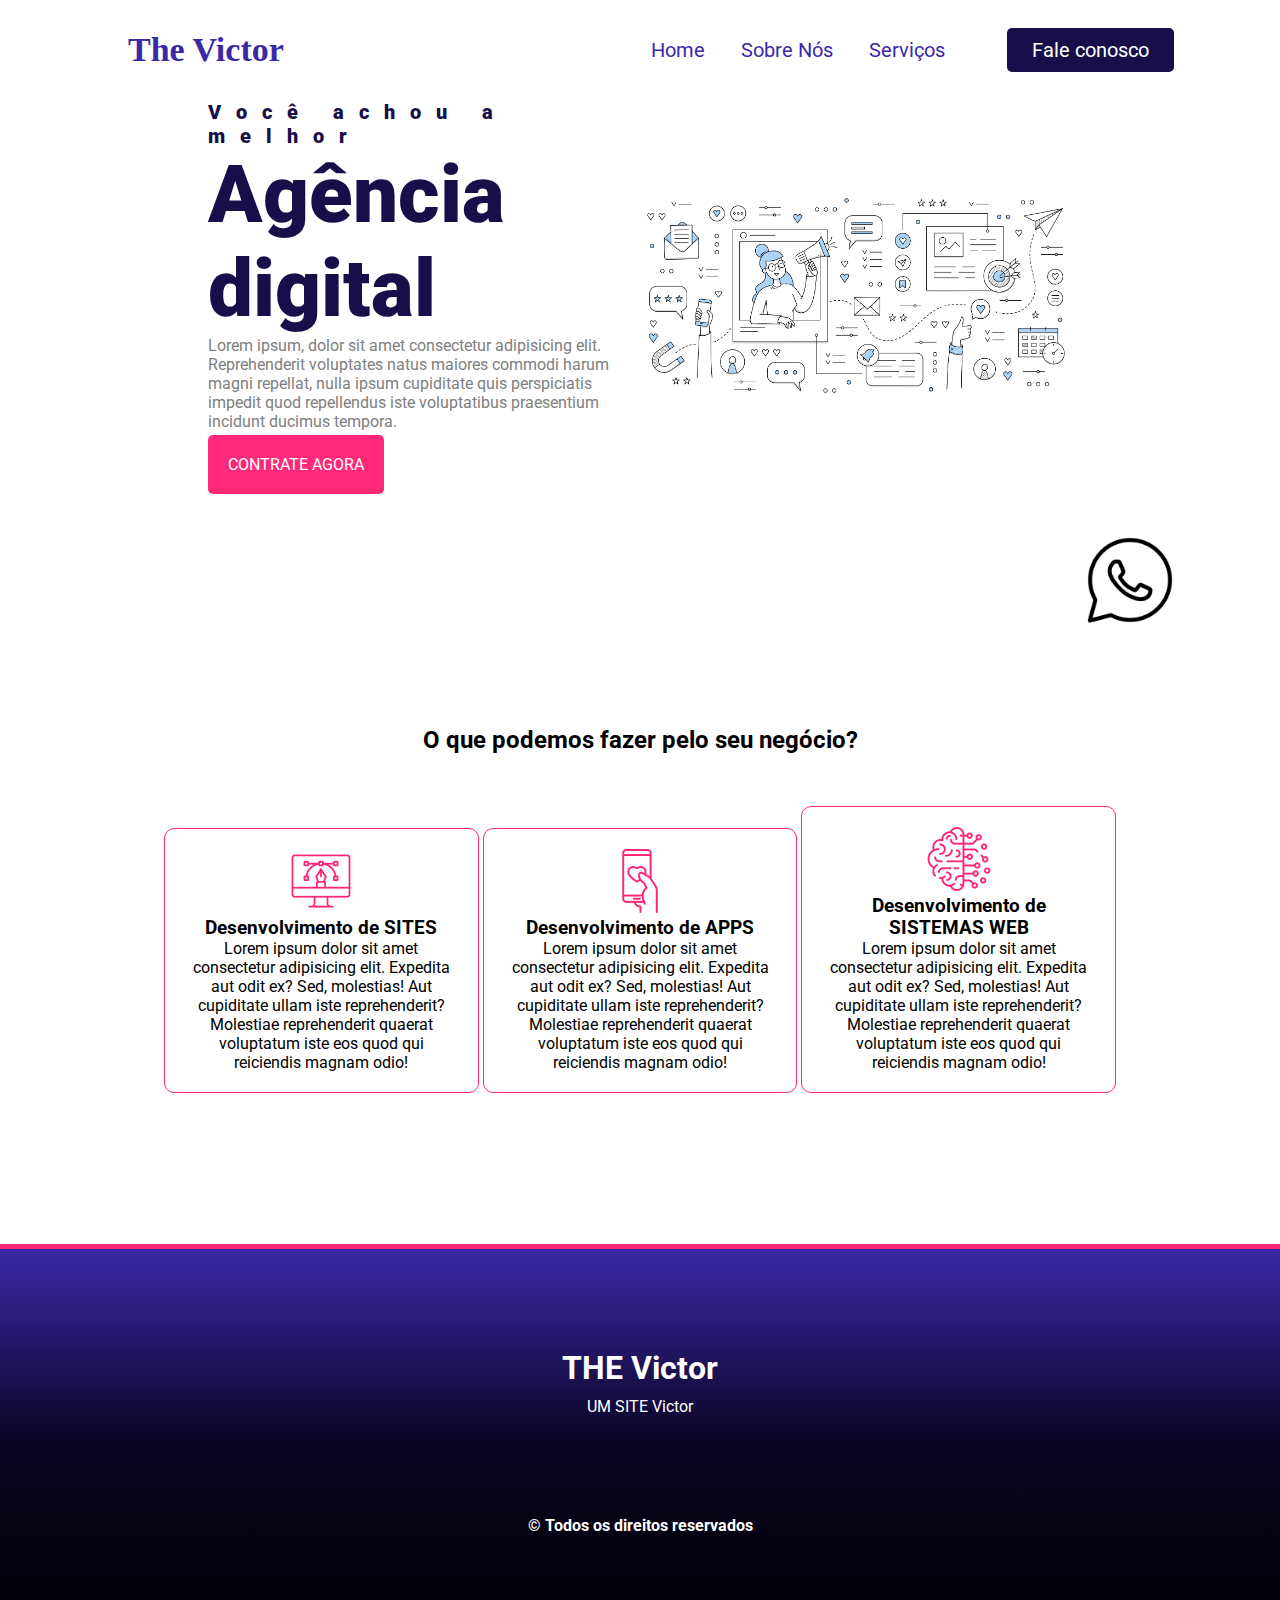
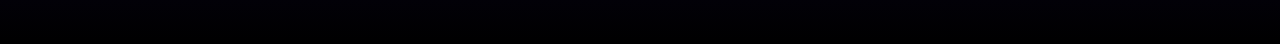
==== html/index.html @ 1a495a85 "Initial commit" ====
<!DOCTYPE html>
<html lang="pt-br">
<head>
    <meta charset="UTF-8">
    <meta http-equiv="X-UA-Compatible" content="IE=edge">
    <meta name="viewport" content="width=device-width, initial-scale=1.0">
    <meta name="description" content="Um site exemplo">
    <meta name ="keywords" content="agencia digital,css,html">
    <link rel="stylesheet" href="../css/style.css">
    <link rel="stylesheet" href="../css/responsivo.css">
    <title>Agência</title>
</head>

<body>
    <nav class="navbar">
        <div class="logo">

          <h1>The Victor</h1>
        </div>

        <div class="menu">
            <a href="#">Home</a>
            <a href="#">Sobre Nós</a>
            <a href="#">Serviços</a>
            <a id="botao1" href="#">Fale conosco</a>
        </div>
         
    </nav>

    <header class="header">

        <div class="headline">
            <h2 style="letter-spacing: 15px;">Você achou a melhor</h2>
            <h2 style="font-size: 80px;">Agência digital</h2>
            <p>Lorem ipsum, dolor sit amet consectetur adipisicing elit. Reprehenderit voluptates natus maiores commodi harum magni repellat, nulla ipsum cupiditate quis perspiciatis impedit quod repellendus iste voluptatibus praesentium incidunt ducimus tempora.</p>
             <a href="#" class="botao2">Contrate agora</a>
        </div>

        <div class="img-headline">
            <img id="img1" src="../img/img1.jpg">

        </div>

    
    </header>

    <section>
        <h2>O que podemos fazer pelo seu negócio?</h2>
        <div class="servicos">
            <div class="card">
                <img src="../img/web.png">

                <div class="card-text">
                <h3>Desenvolvimento de SITES</h3>
                <p>Lorem ipsum dolor sit amet consectetur adipisicing elit. Expedita aut odit ex? Sed, molestias! Aut cupiditate ullam iste reprehenderit? Molestiae reprehenderit quaerat voluptatum iste eos quod qui reiciendis magnam odio!</p>  
                </div>

                <div class="textooculto">
                    <h3>MAIS</h3>
                    <p>Lorem ipsum dolor sit amet consectetur adipisicing elit. Expedita aut odit ex? Sed, molestias! Aut cupiditate ullam iste reprehenderit? Molestiae reprehenderit quaerat voluptatum iste eos quod qui reiciendis magnam odio!</p>  
                </div>

            </div>



            <div class="card">
                <img src="../img/app.png">

                <div class="card-text">
                    <h3>Desenvolvimento de APPS</h3>
                    <p>Lorem ipsum dolor sit amet consectetur adipisicing elit. Expedita aut odit ex? Sed, molestias! Aut cupiditate ullam iste reprehenderit? Molestiae reprehenderit quaerat voluptatum iste eos quod qui reiciendis magnam odio!</p>  
                    
                </div>

                <div class="textooculto">
                    <h3>MAIS</h3>
                    <p>Lorem ipsum dolor sit amet consectetur adipisicing elit. Expedita aut odit ex? Sed, molestias! Aut cupiditate ullam iste reprehenderit? Molestiae reprehenderit quaerat voluptatum iste eos quod qui reiciendis magnam odio!</p>  
                </div>

            </div>


            <div class="card">
                <img src="../img/ia.png">

                <div class="card-text">
                    <h3>Desenvolvimento de SISTEMAS WEB</h3>
                    <p>Lorem ipsum dolor sit amet consectetur adipisicing elit. Expedita aut odit ex? Sed, molestias! Aut cupiditate ullam iste reprehenderit? Molestiae reprehenderit quaerat voluptatum iste eos quod qui reiciendis magnam odio!</p>  
                </div>

                <div class="textooculto">
                    <h3>MAIS</h3>
                    <p>Lorem ipsum dolor sit amet consectetur adipisicing elit. Expedita aut odit ex? Sed, molestias! Aut cupiditate ullam iste reprehenderit? Molestiae reprehenderit quaerat voluptatum iste eos quod qui reiciendis magnam odio!</p>  
                </div>

            </div>
        </div>

    </section>

    <footer>

        <div class="logo-roda">

            <h1 class="agencia" >THE Victor</h1>
            <p style="color: white;" >UM SITE Victor</p>

        </div>

        <b style="color: white;">© Todos os direitos reservados</b>
    </footer>
    <a target="_blank" href="https://api.whatsapp.com/send?1=pt_BR&phone=5521965895734"><img class="whats" src="../img/logo whats.png"></a>
    


    
</body>



</html>
---- css/style.css ----
@import url('https://fonts.googleapis.com/css2?family=Roboto:ital,wght@0,100;0,300;1,100&display=swap');

*{
    box-sizing: border-box;
    margin: 0;

}
body{
    font-family: 'Roboto', sans-serif;
}

.navbar{
     position: fixed;
    display: flex;
    flex-flow: row wrap;
    height: 100px;
    background: white;
    justify-content: center;
    align-items: center;
    width: 100%;
}
.logo{
    flex: 20%;
    text-align: left;
    margin-left: 10%;
}

.logo h1{

    font-family: 'Lobster', cursive;
    color: #3b28a8;
    font-size: 34px;
}

.menu{

    flex:70%;
    text-align: right;
    padding: 20px;
}

.menu a { 
    color: #3b28a8;
    text-decoration: none;
    font-size: 20px;
    padding: 20px 16px;
}

.menu a:hover{

    color: #ff2978;
    border-top: 4px solid #180F4A;
}

#botao1{
    background: #180F4A;
    padding: 10px 25px;
    color: white;
    border-radius: 5px;
    margin-right: 10%;
    margin-left: 5%;
}

#botao1:hover{
    border: none;
    background: #ff2978;
}

.header{

    padding: 100px;
    justify-content: center;
    align-items: center;
    display: flex;
    flex-flow: row wrap;
    height: auto;
    background: white;
}

.headline{
    margin-left: 10%;
    flex: 40%;

}

.headline p{

    color: gray;
    text-align: left;
}

.img-headline{
    
    margin-right: 10%;
    flex: 40%;
    /* border: 1px solid pink; */
    text-align: center;
}

#img1{
   max-width: 100%;

}

.headline h2{
    justify-content: center;
    align-items: center;
    font-weight: 900;
    font-size: 20px;
    color:#180F4A;
    padding: 0;
    margin: 0;
}
.botao2{
    
    display: inline-block;
    background: #ff2978;
    color: white;
    padding: 20px;
    text-transform: uppercase;
    border-radius: 5px; 
    text-decoration: none;
    margin-top: 1%;
}

.botao2:hover{
    background: #180F4A ;
    color: white;
}
section{

    display: inline-block;
    margin-top: 80px;
    margin-left: 5%;
    margin-right: 5%;
    text-align: center;
    padding: 4%;
   
}
.section h2{

    width: 100%;
    font-size: 50px;
    margin: 0;
    font-family: 'Lobster', cursive;
    font-weight: bold;
    color:#3b28a8,

}
.servicos{
    display: inline-block;
    margin-top: 5%;
}

.card{
    display: inline-block;
    width: 30%;
    padding: 20px;
    border:1px solid #ff2978;
    border-radius: 10px;
    cursor: pointer;
}   

.textooculto{
    display: none;
}
 
.card:hover{
    background: #ff2978;
    color: white;
    padding: 40px;
}

.card:hover .card-text{
    display: none;
}

.card:hover img{

    display: none;
}

.card:hover .textooculto{

    display: block;
}

footer{
    margin-top: 100px;
    height: 400px;
    background-image: linear-gradient(180deg, #3b28a8,#090422,black);
    text-align: center;
    border-top: 5px solid #ff2978;
}
.logo-roda{
    padding: 100px ;
}
.agencia{
    color: white;
    margin-bottom: 10px;
    
}
 .whats{

    position: fixed;
    bottom: 30%;
    right: 100px;
    width: 100px;
    color:#ff2978;
 }
---- css/responsivo.css ----
@media screen and (max-width:1005px) { 
    .menu{
        display: none;
    }
    .navbar{
        position: relative;
    }

    .logo{
        margin: 0;
        text-align: center;
    }
    .header{
        padding-top: 10%;
    }
    
    .headline{
        flex: 100%;
        margin: 5%;
        text-align: center;
    }
    .headline p{
        text-align: center;
    }

    .img-headline{
        flex: 100%;
        margin: 5%;
        text-align: center;
    }
    .card{
        width: 100%;
    }
    .whats{
        display: none;
    }
}
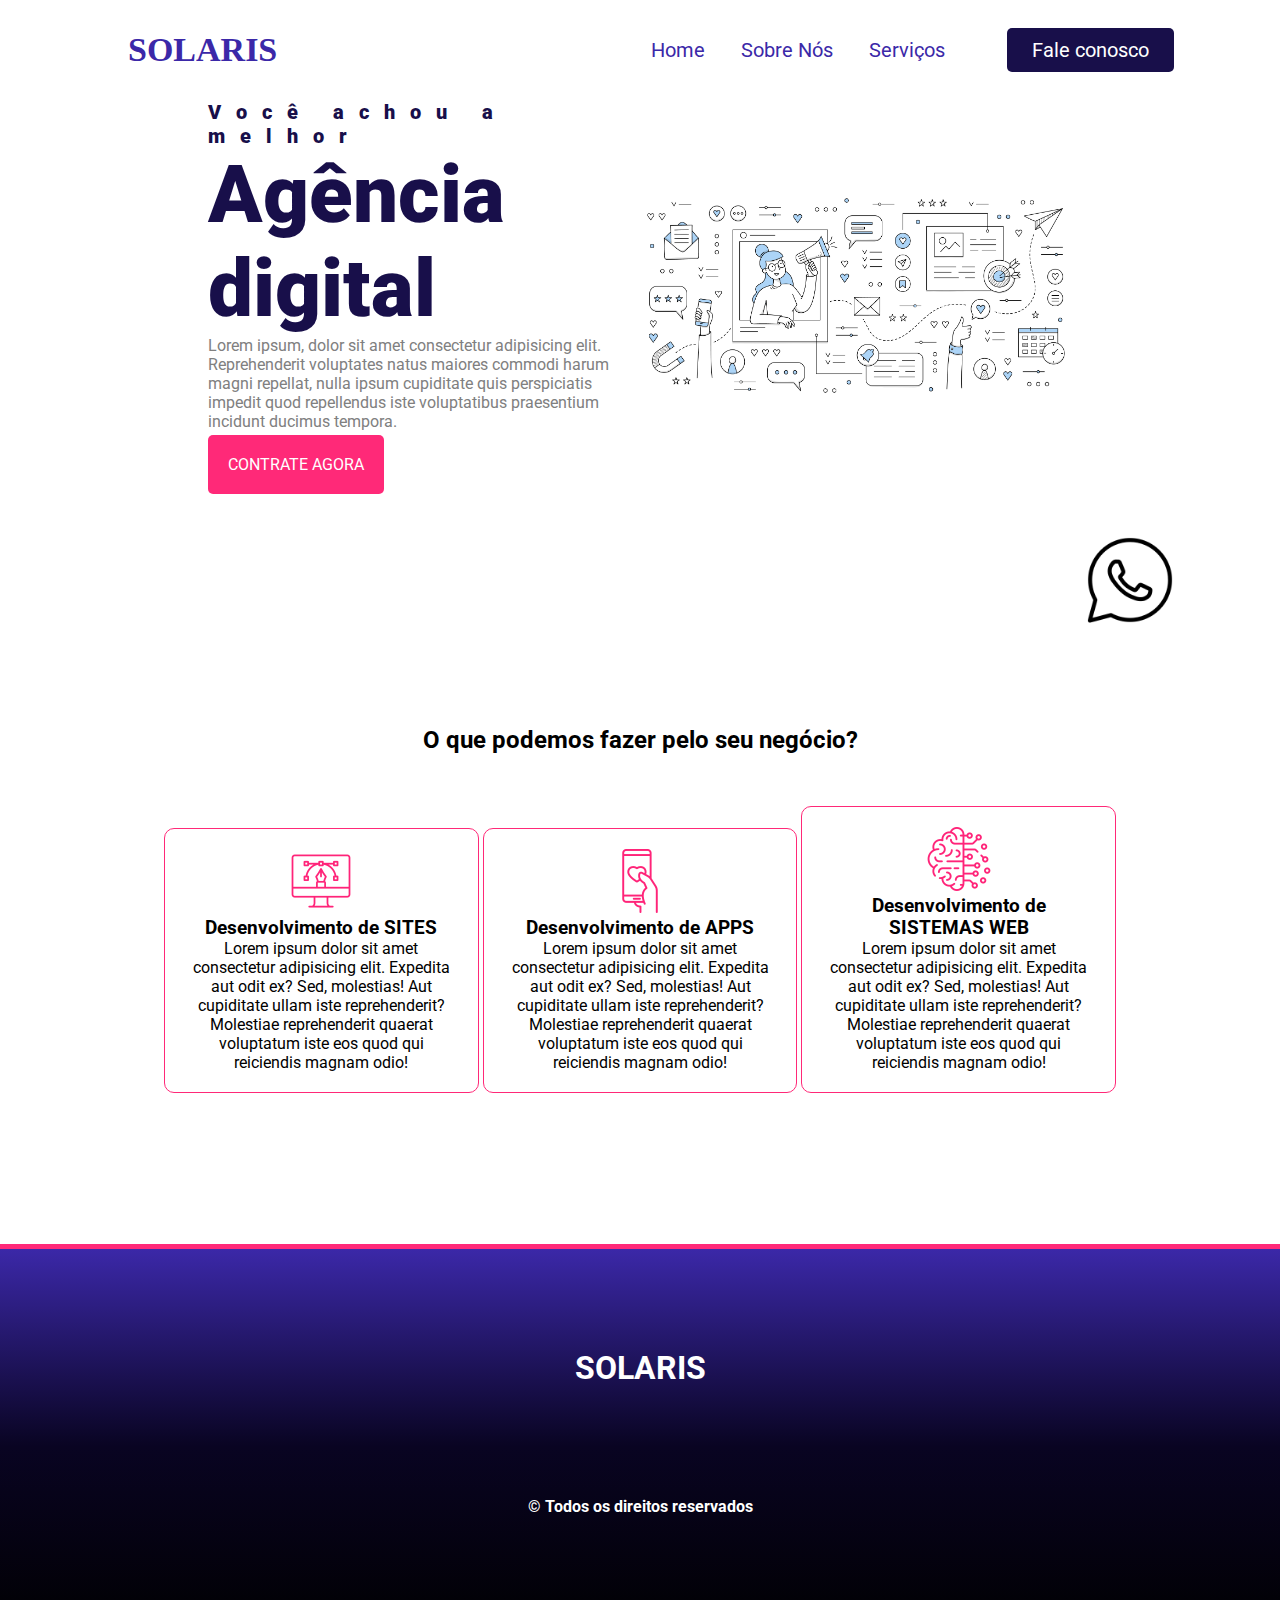
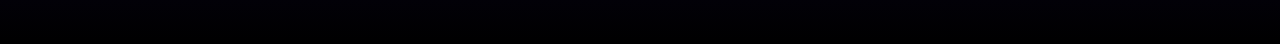
==== commit bd652785: "ok" ====
--- a/html/index.html
+++ b/html/index.html
@@ -15,7 +15,7 @@
     <nav class="navbar">
         <div class="logo">
 
-          <h1>The Victor</h1>
+          <h1>SOLARIS</h1>
         </div>
 
         <div class="menu">
@@ -103,8 +103,7 @@
 
         <div class="logo-roda">
 
-            <h1 class="agencia" >THE Victor</h1>
-            <p style="color: white;" >UM SITE Victor</p>
+            <h1 class="agencia" >SOLARIS</h1>
 
         </div>
 
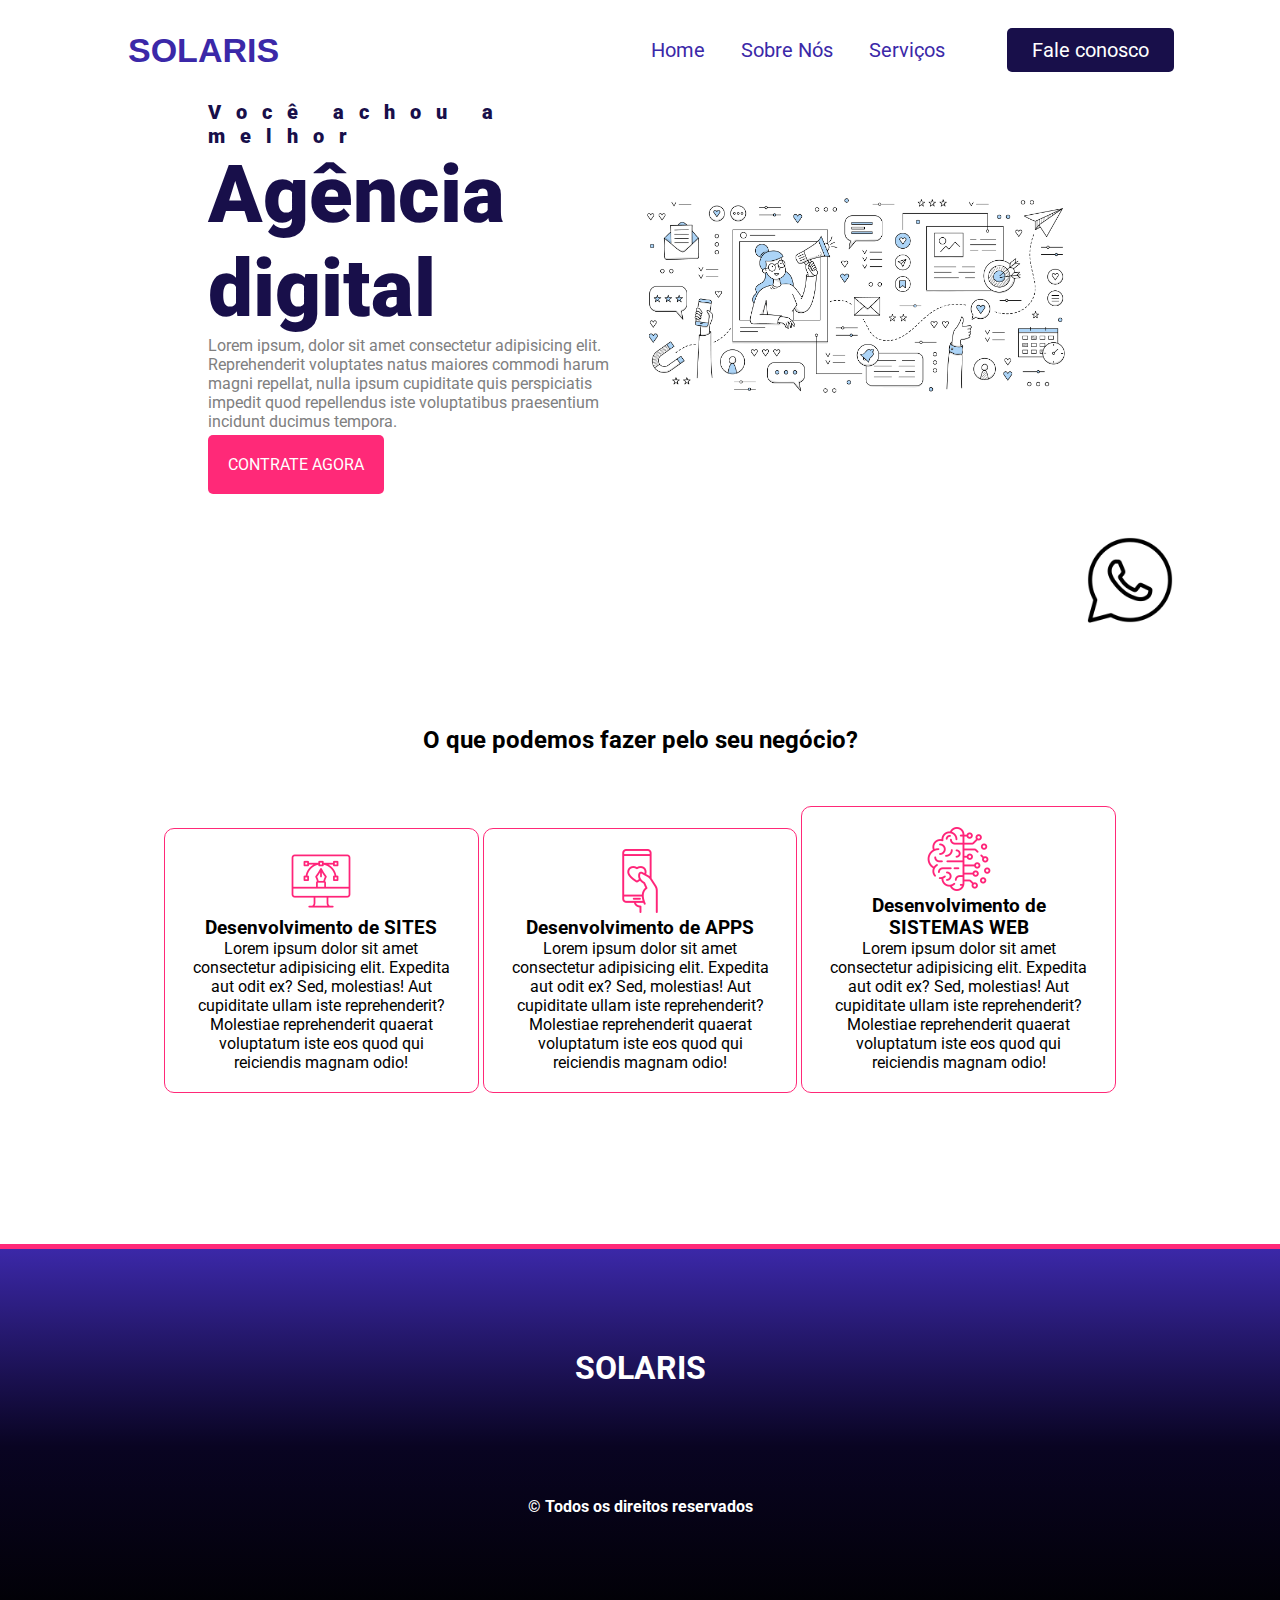
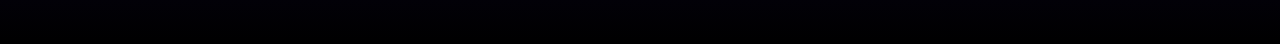
==== commit b060cf6d: "ok" ====
--- a/html/index.html
+++ b/html/index.html
@@ -14,7 +14,6 @@
 <body>
     <nav class="navbar">
         <div class="logo">
-
           <h1>SOLARIS</h1>
         </div>
 
--- a/css/style.css
+++ b/css/style.css
@@ -10,7 +10,7 @@
 }
 
 .navbar{
-     position: fixed;
+    position: fixed;
     display: flex;
     flex-flow: row wrap;
     height: 100px;
@@ -27,7 +27,7 @@
 
 .logo h1{
 
-    font-family: 'Lobster', cursive;
+    font-family: 'Trebuchet MS', 'Lucida Sans Unicode', 'Lucida Grande', 'Lucida Sans', Arial, sans-serif;
     color: #3b28a8;
     font-size: 34px;
 }
@@ -142,7 +142,7 @@
     width: 100%;
     font-size: 50px;
     margin: 0;
-    font-family: 'Lobster', cursive;
+    font-family: 'Trebuchet MS', 'Lucida Sans Unicode', 'Lucida Grande', 'Lucida Sans', Arial, sans-serif;
     font-weight: bold;
     color:#3b28a8,
 
